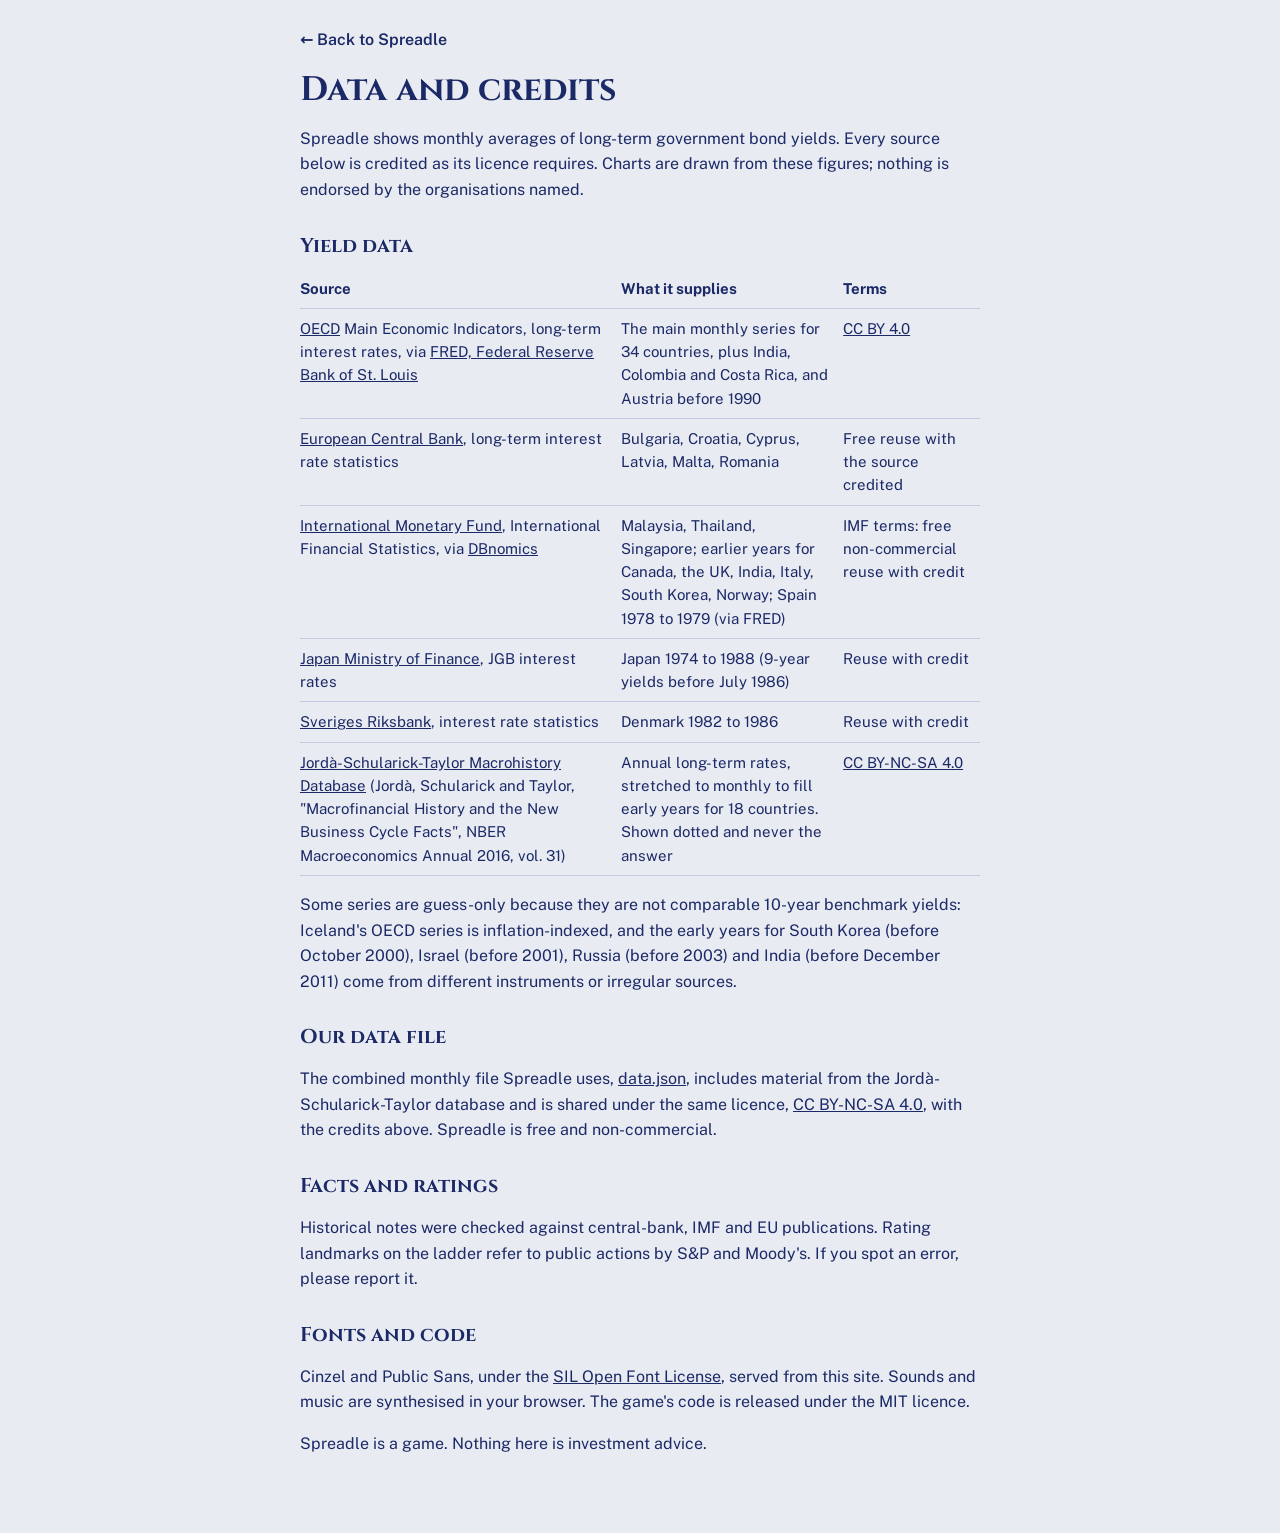
==== public/credits.html @ 6854e9e9 "Spreadle: static site, data pipeline and frozen puzzle schedule Co-Authored-By: Claude Opus 5.5 <nor" ====
<!DOCTYPE html>
<html lang="en">
<head>
<meta charset="utf-8">
<meta name="viewport" content="width=device-width,initial-scale=1">
<title>Data and credits | Spreadle</title>
<link rel="icon" href="icon.svg" type="image/svg+xml">
<link rel="stylesheet" href="fonts.css">
<link rel="stylesheet" href="style.css">
<style>
.page{max-width:72ch;margin:0 auto;padding:28px 20px 60px;color:var(--ink)}
.page h1{font:700 34px/1.15 Cinzel,serif;margin:18px 0 8px}
.page h2{font:700 20px/1.3 Cinzel,serif;margin:30px 0 8px}
.page p,.page li{line-height:1.6}
.page table{border-collapse:collapse;width:100%;font-size:15px;margin:10px 0}
.page th,.page td{text-align:left;vertical-align:top;border-bottom:1px solid var(--line);padding:8px 10px 8px 0}
.page a{color:inherit}
.back{font-weight:600;text-decoration:none}
</style>
</head>
<body>
<main class="page">
<a class="back" href="./">&larr; Back to Spreadle</a>
<h1>Data and credits</h1>
<p>Spreadle shows monthly averages of long-term government bond yields. Every source below is credited as its licence requires. Charts are drawn from these figures; nothing is endorsed by the organisations named.</p>
<h2>Yield data</h2>
<table>
<tr><th>Source</th><th>What it supplies</th><th>Terms</th></tr>
<tr><td><a href="https://www.oecd.org/">OECD</a> Main Economic Indicators, long-term interest rates, via <a href="https://fred.stlouisfed.org/">FRED, Federal Reserve Bank of St. Louis</a></td><td>The main monthly series for 34 countries, plus India, Colombia and Costa Rica, and Austria before 1990</td><td><a href="https://creativecommons.org/licenses/by/4.0/">CC BY 4.0</a></td></tr>
<tr><td><a href="https://data.ecb.europa.eu/">European Central Bank</a>, long-term interest rate statistics</td><td>Bulgaria, Croatia, Cyprus, Latvia, Malta, Romania</td><td>Free reuse with the source credited</td></tr>
<tr><td><a href="https://data.imf.org/">International Monetary Fund</a>, International Financial Statistics, via <a href="https://db.nomics.world/">DBnomics</a></td><td>Malaysia, Thailand, Singapore; earlier years for Canada, the UK, India, Italy, South Korea, Norway; Spain 1978 to 1979 (via FRED)</td><td>IMF terms: free non-commercial reuse with credit</td></tr>
<tr><td><a href="https://www.mof.go.jp/english/policy/jgbs/reference/interest_rate/">Japan Ministry of Finance</a>, JGB interest rates</td><td>Japan 1974 to 1988 (9-year yields before July 1986)</td><td>Reuse with credit</td></tr>
<tr><td><a href="https://www.riksbank.se/">Sveriges Riksbank</a>, interest rate statistics</td><td>Denmark 1982 to 1986</td><td>Reuse with credit</td></tr>
<tr><td><a href="https://www.macrohistory.net/database/">Jordà-Schularick-Taylor Macrohistory Database</a> (Jordà, Schularick and Taylor, "Macrofinancial History and the New Business Cycle Facts", NBER Macroeconomics Annual 2016, vol. 31)</td><td>Annual long-term rates, stretched to monthly to fill early years for 18 countries. Shown dotted and never the answer</td><td><a href="https://creativecommons.org/licenses/by-nc-sa/4.0/">CC BY-NC-SA 4.0</a></td></tr>
</table>
<p>Some series are guess-only because they are not comparable 10-year benchmark yields: Iceland's OECD series is inflation-indexed, and the early years for South Korea (before October 2000), Israel (before 2001), Russia (before 2003) and India (before December 2011) come from different instruments or irregular sources.</p>
<h2>Our data file</h2>
<p>The combined monthly file Spreadle uses, <a href="data.json">data.json</a>, includes material from the Jordà-Schularick-Taylor database and is shared under the same licence, <a href="https://creativecommons.org/licenses/by-nc-sa/4.0/">CC BY-NC-SA 4.0</a>, with the credits above. Spreadle is free and non-commercial.</p>
<h2>Facts and ratings</h2>
<p>Historical notes were checked against central-bank, IMF and EU publications. Rating landmarks on the ladder refer to public actions by S&amp;P and Moody's. If you spot an error, please report it.</p>
<h2>Fonts and code</h2>
<p>Cinzel and Public Sans, under the <a href="fonts/OFL-Cinzel.txt">SIL Open Font License</a>, served from this site. Sounds and music are synthesised in your browser. The game's code is released under the MIT licence.</p>
<p>Spreadle is a game. Nothing here is investment advice.</p>
</main>
</body>
</html>
---- public/fonts.css ----
/* Self-hosted fonts (SIL Open Font License, see fonts/OFL-*.txt): no requests to third-party servers. */
@font-face{font-family:"Cinzel";font-style:normal;font-weight:500;font-display:swap;src:url(fonts/cinzel-latin-500-normal.woff2) format("woff2")}
@font-face{font-family:"Cinzel";font-style:normal;font-weight:700;font-display:swap;src:url(fonts/cinzel-latin-700-normal.woff2) format("woff2")}
@font-face{font-family:"Public Sans";font-style:normal;font-weight:400;font-display:swap;src:url(fonts/public-sans-latin-400-normal.woff2) format("woff2")}
@font-face{font-family:"Public Sans";font-style:normal;font-weight:500;font-display:swap;src:url(fonts/public-sans-latin-500-normal.woff2) format("woff2")}
@font-face{font-family:"Public Sans";font-style:normal;font-weight:600;font-display:swap;src:url(fonts/public-sans-latin-600-normal.woff2) format("woff2")}
@font-face{font-family:"Public Sans";font-style:normal;font-weight:700;font-display:swap;src:url(fonts/public-sans-latin-700-normal.woff2) format("woff2")}
---- public/style.css ----
/* VOICE: dry trading-floor wit, short sentences
   IDEA: a bond certificate and a ratings ladder; the bull climbs, the bear drags you down
   PICTURE: engraved yield chart inside the certificate; engraved bull (ink blue) and bear (oxblood)
   COLOUR and TYPE: intaglio blue on white security paper, vermilion stamp, oxblood bear; Cinzel engraved caps + Public Sans
   LAYOUT: play column (certificate, guess box, coupons, reveal) beside a sticky ratings ladder; ladder becomes a strip on phones */
:root{color-scheme:light dark;
--bg:light-dark(#e9ebf3,#0b1029);--paper:light-dark(#fff,#131a3a);--ink:light-dark(#1b2a66,#dbe0f7);
--ink2:light-dark(#525d8c,#a0aad4);--line:light-dark(#c4cae3,#2f3970);--ghost:light-dark(#8e98c2,#6a76ad);
--stamp:light-dark(#d23f26,#ff7a5c);--bear:light-dark(#8e2234,#ff8a9a);
--hit:light-dark(#2e7a4c,#6fd39a);--close:light-dark(#c99a0e,#f2cf5b);--near:light-dark(#e07a2e,#ffa461);--far:light-dark(#c2384a,#ff6f80);--none:light-dark(#9aa0b5,#5a6283);
--ig:light-dark(#eef3ec,#14273a)}
:root[data-theme=light]{color-scheme:light}:root[data-theme=dark]{color-scheme:dark}
*{box-sizing:border-box;min-width:0}
[hidden]{display:none!important}
body{margin:0;background:var(--bg);color:var(--ink);font:16px/1.55 "Public Sans",system-ui,sans-serif;overflow-x:clip}
button{font:600 16px "Public Sans",sans-serif;min-height:44px;padding:8px 18px;border-radius:4px;border:2px solid var(--ink);background:var(--ink);color:var(--paper);cursor:pointer}
button.ghost{background:transparent;color:var(--ink)}
button.big{font-size:17px;padding:10px 22px}
button:disabled{opacity:.45;cursor:default}
:focus-visible{outline:3px solid var(--stamp);outline-offset:2px}
input{font:inherit;font-size:16px;padding:10px 12px;min-height:46px;border:2px solid var(--ink);border-radius:4px;background:var(--paper);color:var(--ink);flex:1;width:100%}
a{color:inherit}
.sr{position:absolute;width:1px;height:1px;overflow:hidden;clip:rect(0 0 0 0)}

/* mascots */
.hl{fill:var(--ink)}.hlr{fill:var(--bear)}
.m-ol{fill:none;stroke:var(--ink);stroke-width:3.4;stroke-linejoin:round;stroke-linecap:round}
.m-olr{fill:none;stroke:var(--bear);stroke-width:3.4;stroke-linejoin:round;stroke-linecap:round}
.m-bg{fill:var(--paper)}.m-ht{fill:url(#hatch)}.m-htr{fill:url(#hatchR)}
.m-ln{fill:none;stroke:var(--ink);stroke-width:1.3;stroke-linecap:round}.m-lnr{fill:none;stroke:var(--bear);stroke-width:1.3;stroke-linecap:round}
.m-dot{fill:var(--ink)}.m-dotr{fill:var(--bear)}.m-eye{fill:var(--paper)}
.c-o{fill:var(--paper);stroke:var(--ink);stroke-width:1.8}.c-i{fill:none;stroke:var(--ink);stroke-width:1.3;stroke-linecap:round}

/* header */
.top{display:flex;align-items:center;gap:12px;flex-wrap:wrap;max-width:1160px;margin:0 auto;padding:12px max(3vw,12px) 0}
.brand{display:flex;align-items:center;gap:8px;background:none;border:0;color:var(--ink);padding:4px;font:700 24px/1 Cinzel,serif;letter-spacing:.03em}
.brand-bull{width:46px;height:29px}
.session{margin:0;color:var(--ink2);font-size:15px;flex:1}
.tools{display:flex;gap:6px}
.tool{width:44px;padding:0;display:grid;place-items:center;background:var(--paper);color:var(--ink);border:1px solid var(--line)}
.tool svg{width:22px;height:22px}.ti{fill:var(--ink)}.ts{fill:none;stroke:var(--ink);stroke-width:1.8;stroke-linecap:round}
.tool[aria-pressed=false]{opacity:.5}
.tool span{font:700 19px Cinzel,serif}

/* layout */
.layout{max-width:1160px;margin:0 auto;padding:14px max(3vw,12px) 24px;display:grid;grid-template-columns:minmax(0,1fr) 290px;gap:22px;align-items:start}
.cert{background:var(--paper);border:3px double var(--ink);outline:1px solid var(--line);outline-offset:-10px;padding:clamp(14px,2.4vw,26px);position:relative;overflow:hidden}
.band{position:relative;height:86px;display:grid;place-items:center}
.guil{position:absolute;inset:0;width:100%;height:100%}
.band h1{position:relative;margin:0;padding:2px 18px;background:var(--paper);font:700 clamp(38px,6vw,54px)/1.05 Cinzel,serif;letter-spacing:.04em}

/* landing */
.land-sub{text-align:center;margin:2px 0 6px;color:var(--ink2)}
.vignette{display:flex;align-items:center;justify-content:center;gap:clamp(8px,3vw,28px);margin:6px 0 4px}
.mascot{width:clamp(130px,26vw,230px);aspect-ratio:1.6}
.vs{font:700 20px Cinzel,serif;color:var(--ink2)}
.land-tag{text-align:center;max-width:56ch;margin:8px auto 14px;font-size:17px}
.slots{list-style:none;padding:0;margin:0 auto 18px;display:grid;grid-template-columns:repeat(5,minmax(0,1fr));gap:8px;max-width:640px}
.slots li{border:1px dashed var(--line);border-radius:6px;padding:8px 6px;text-align:center;font-size:13px;color:var(--ink2)}
.slots b{display:block;font:700 15px Cinzel,serif;color:var(--ink)}
.land-acts{display:flex;gap:10px;justify-content:center;flex-wrap:wrap}
.land-note{text-align:center;color:var(--ink2);font-size:14px;margin:12px 0 0}

/* round bar */
.roundbar{display:flex;align-items:center;justify-content:space-between;gap:12px;margin:0 0 10px;flex-wrap:wrap}
.pips{list-style:none;margin:0;padding:0;display:flex;gap:10px;align-items:flex-end}
.pip{display:flex;flex-direction:column;align-items:center;gap:3px;font-size:12px;color:var(--ink2)}
.candle{position:relative;width:14px;height:26px;border:2px solid var(--line);border-radius:2px;background:var(--paper)}
.candle::before{content:"";position:absolute;left:50%;top:-7px;bottom:-7px;width:2px;margin-left:-1px;background:var(--line);z-index:-1}
.pip.cur .candle{border-color:var(--ink);box-shadow:0 0 0 3px color-mix(in srgb,var(--stamp) 35%,transparent)}
.pip.cur{color:var(--ink);font-weight:600}
.tokens{display:flex;align-items:center;gap:6px;font-size:14px;color:var(--ink2)}
.tokens svg{width:24px;height:24px}.tokens svg.used{opacity:.25}

/* card */
.card{padding-top:12px}
.strip{position:relative;height:16px;margin:0 -8px 8px}
.kicker{margin:0;color:var(--stamp);font-weight:600;font-size:14px}
.q{font:600 clamp(20px,2.6vw,26px)/1.2 "Public Sans",sans-serif;margin:2px 0 10px;text-wrap:balance}
.facts{display:grid;grid-template-columns:repeat(auto-fit,minmax(min(100%,140px),1fr));gap:4px 16px;margin:0 0 8px;font-size:15px}
.facts div{border-top:1px solid var(--line);padding-top:5px}
.facts dt{color:var(--ink2);font-size:13px}.facts dd{margin:0;font-weight:600}
.locked{color:var(--ink2);font-weight:400;font-style:italic}
.fig{position:relative;height:clamp(250px,40vw,350px);touch-action:pan-y}
.fig>svg{position:absolute;inset:0;width:100%;height:100%}
.fig.full{height:clamp(190px,28vw,250px)}
.tip{position:absolute;top:4px;left:0;pointer-events:none;background:var(--ink);color:var(--paper);font-size:13px;padding:2px 8px;border-radius:3px;white-space:nowrap;opacity:0}
.stamp{position:absolute;left:9%;top:5%;font:700 clamp(17px,3.2vw,28px)/1 Cinzel,serif;color:var(--stamp);border:4px solid var(--stamp);padding:8px 16px 6px;border-radius:6px;transform:rotate(-9deg);opacity:0;pointer-events:none;text-align:center;background:color-mix(in srgb,var(--paper) 55%,transparent)}
.stamp small{display:block;font:600 12px "Public Sans",sans-serif;margin-top:3px}
.stamp.on{opacity:.85}.stamp.anim{animation:thud .45s cubic-bezier(.2,1.4,.4,1)}
@keyframes thud{from{transform:rotate(-16deg) scale(1.8);opacity:0}to{transform:rotate(-9deg) scale(1);opacity:.93}}

/* higher or lower */
.hlq{display:grid;grid-template-columns:repeat(2,minmax(0,1fr));gap:12px;margin:6px 0 4px}
.hlq button{min-height:84px;font-size:20px;background:var(--paper);color:var(--ink);border:2px solid var(--ink)}
.hlq button small{display:block;font-weight:400;font-size:14px;color:var(--ink2)}
.hlq button.right{border-color:var(--hit);box-shadow:inset 0 0 0 2px var(--hit)}
.hlq button.wrong{border-color:var(--far);box-shadow:inset 0 0 0 2px var(--far)}
.hlq button:disabled{opacity:1;cursor:default}
.hlq .hlnext{grid-column:1/-1;min-height:48px;font-size:17px;background:var(--ink);color:var(--paper)}

/* controls */
.controls{margin:14px 0 4px;display:grid;gap:10px}
label{display:block;font-weight:600;margin-bottom:6px}
.row{display:flex;gap:8px}
.pool{margin:6px 0 0;font-size:14px;color:var(--ink2)}
.sugg{list-style:none;margin:6px 0 0;padding:0;display:flex;flex-wrap:wrap;gap:6px}
.sugg button{min-height:36px;padding:4px 12px;font-weight:500;font-size:15px;background:transparent;color:var(--ink);border:1px solid var(--line)}
.msg{min-height:1.4em;color:var(--stamp);font-size:15px;margin:4px 0 0}
.hints{display:flex;flex-wrap:wrap;align-items:center;gap:8px;font-size:14px;color:var(--ink2)}
.hints button{min-height:38px;padding:4px 12px;font-size:14px;background:transparent;color:var(--ink);border:1px solid var(--ink);display:inline-flex;align-items:center;gap:6px}
.hints button svg{width:18px;height:18px}

/* coupons */
.coupons{display:grid;grid-template-columns:repeat(5,minmax(0,1fr));gap:10px;list-style:none;margin:8px 0 0;padding:0}
.coupons.three{grid-template-columns:repeat(3,minmax(0,1fr))}
.coupon{border:2px dashed var(--line);border-radius:10px;padding:9px 10px;background:var(--paper);min-height:84px}
.coupon .no{font-size:13px;color:var(--ink2)}
.coupon .who{font-weight:700;display:flex;align-items:center;gap:8px}
.seal{width:14px;height:14px;border-radius:50%;flex:none;background:var(--c,var(--none))}
.coupon .nums{display:flex;gap:2px 14px;font-size:15px;font-variant-numeric:tabular-nums;flex-wrap:wrap}
.coupon .nums>span{white-space:nowrap}.coupon .nums>span.nd{white-space:normal;flex:1 1 100%}
.coupon .nums>span.estn{flex:1 1 100%;font-size:12px;color:var(--ink2);white-space:normal}
.coupon.empty{color:var(--ink2)}.coupon.hintc{border-style:solid;border-color:var(--line)}.coupon.used{border-style:solid;border-color:var(--ink)}

/* reveal */
.reveal{margin-top:16px;background:var(--paper);border:3px double var(--ink);padding:16px clamp(14px,2.4vw,22px)}
.reveal.anim{animation:rise .35s ease-out}
@keyframes rise{from{opacity:0;transform:translateY(10px)}}
.rv-head{display:flex;gap:14px;align-items:center}
.rv-mascot{width:120px;height:75px;flex:none}
.rv-mascot.charge{animation:charge .7s ease-out}.rv-mascot.swipe{animation:swipe .6s ease-in-out}
@keyframes charge{0%{transform:translateX(-24px)}60%{transform:translateX(8px) rotate(-3deg)}100%{transform:none}}
@keyframes swipe{0%,100%{transform:none}25%{transform:translateX(-6px) rotate(4deg)}50%{transform:translateX(6px) rotate(-4deg)}75%{transform:translateX(-3px)}}
.ep{margin:0;color:var(--stamp);font-weight:600;font-size:14px}
.reveal h2{font:700 clamp(19px,2.4vw,23px)/1.2 Cinzel,serif;margin:2px 0 4px}
.delta{margin:0;font-weight:600}
.delta.up{color:var(--hit)}.delta.down{color:var(--bear)}
.rv-facts{margin:12px 0;padding-left:20px;max-width:70ch}
.rv-facts li{margin:4px 0}
.rv-acts{display:flex;gap:10px;flex-wrap:wrap}
.hist{margin-top:14px}
.hist-h{margin:0 0 4px;font-weight:600}

/* ladder */
.ladder{position:sticky;top:12px;background:var(--paper);border:3px double var(--ink);padding:14px 14px 10px}
.ld-h{font:700 18px Cinzel,serif;margin:0 0 8px}
.rungs{list-style:none;margin:0;padding:0;display:flex;flex-direction:column}
.rung{display:grid;grid-template-columns:52px minmax(0,1fr);gap:2px 8px;padding:6px 6px;border-bottom:1px solid var(--line);position:relative}
.rung .rt{font:700 17px Cinzel,serif;grid-row:span 2}
.rung .rd{font-size:13px;font-weight:600}
.rung .rl{font-size:12px;color:var(--ink2);line-height:1.35}
.rung.ig{background:var(--ig)}
.rung.igline{border-bottom:2px dashed var(--ink)}
.rung.cur{outline:2px solid var(--ink);outline-offset:-2px;background:color-mix(in srgb,var(--stamp) 10%,var(--paper))}
.rung .bullmark{position:absolute;right:6px;top:4px;width:44px;height:28px}
.rung.cur.flash{animation:flash .9s ease-out}
@keyframes flash{0%{background:color-mix(in srgb,var(--stamp) 40%,var(--paper))}}
.ld-note{font-size:13px;color:var(--ink2);margin:8px 0 0}

/* dialogs */
.dlg{width:min(94vw,720px);max-height:92vh;overflow:auto;background:var(--paper);color:var(--ink);border:3px double var(--ink);border-radius:4px;padding:22px clamp(14px,3vw,26px) 18px}
.dlg::backdrop{background:rgb(11 16 41/.6)}
.dlg[open]{animation:pop .25s ease-out}
@keyframes pop{from{opacity:0;transform:translateY(12px)}}
.x{position:sticky;float:right;top:0;margin:-8px -6px 0 8px;min-height:40px;width:40px;padding:0;font-size:18px;background:var(--paper);color:var(--ink);border:1px solid var(--line)}
.end-top{display:flex;align-items:center;gap:16px}
.end-mascot{width:150px;height:94px;flex:none}
.end-k{margin:0;color:var(--ink2)}
.end-rating{margin:0;font:700 clamp(46px,9vw,64px)/1 Cinzel,serif}
.end-desc{margin:4px 0 0;font-weight:600}
.end-log{list-style:none;padding:0;margin:16px 0;display:grid;gap:6px}
.end-log li{display:grid;grid-template-columns:20px minmax(0,1fr) auto;gap:10px;align-items:center;border-top:1px solid var(--line);padding-top:6px;font-size:15px}
.end-log .lk{font-size:13px;color:var(--ink2)}
.end-log .pts{font-weight:700;font-variant-numeric:tabular-nums}
.share{background:color-mix(in srgb,var(--ink) 6%,var(--paper));border:1px solid var(--line);padding:10px 12px;font:15px/1.5 ui-monospace,Menlo,monospace;white-space:pre-wrap;margin:0 0 10px}
.dlg-acts{display:flex;gap:10px;flex-wrap:wrap}
.stats{display:grid;grid-template-columns:repeat(4,minmax(0,1fr));gap:8px;margin:14px 0;text-align:center}
.stats b{display:block;font:700 24px/1.1 Cinzel,serif}.stats span{font-size:13px;color:var(--ink2)}
.dist{display:grid;gap:3px;font-size:13px}
.dist div{display:grid;grid-template-columns:40px minmax(0,1fr);gap:8px;align-items:center}
.dist i{display:block;height:16px;background:var(--ink);color:var(--paper);font-style:normal;text-align:right;padding:0 5px;min-width:18px;border-radius:2px;font-size:12px}
.dist .me i{background:var(--stamp)}
.next{color:var(--ink2);font-size:14px;margin:12px 0 0}
.help{padding-left:20px}.help li{margin:6px 0;max-width:68ch}
.foot{max-width:1160px;margin:0 auto;padding:0 max(3vw,12px) 28px;font-size:13px;color:var(--ink2)}

@media (max-width:900px){
  .layout{grid-template-columns:minmax(0,1fr)}
  .ladder{order:-1;position:static;padding:10px}
  .ld-h{display:none}
  .rungs{flex-direction:row-reverse}
  .rung{flex:1;display:block;text-align:center;padding:6px 0;border-bottom:0;border-left:1px solid var(--line)}
  .rung .rt{font-size:14px}.rung .rd,.rung .rl{display:none}
  .rung.igline{border-bottom:0;border-left:2px dashed var(--ink)}
  .rung .bullmark{position:static;display:block;margin:0 auto;width:30px;height:19px}
  .ld-note{margin-top:6px}
  body.onland .ladder{display:none}
}
@media (max-width:760px){.coupons,.coupons.three{grid-template-columns:repeat(2,minmax(0,1fr))}}
@media (max-width:600px){
  .coupon{min-height:0}
  .slots{grid-template-columns:repeat(5,minmax(0,1fr));gap:4px}.slots li{font-size:11px;padding:6px 2px}.slots b{font-size:13px}
  .band{height:70px}
  .rv-mascot{width:84px;height:53px}
  .end-mascot{width:96px;height:60px}
  .stats b{font-size:20px}
  .session{flex-basis:100%;order:3}
}
@media (prefers-reduced-motion:reduce){*{animation:none!important;transition:none!important}}
.sugg button.nodata{color:var(--ink2);border-style:dashed;cursor:not-allowed;opacity:.75}
.sugg button.nodata span{margin-left:6px;font-size:12px;font-weight:400}
.rv-facts li.note,#rvFacts li.note{list-style:none;margin-left:-1.1em;padding:8px 12px;background:var(--paper2, rgba(0,0,0,.03));border-left:3px solid var(--stamp)}
/* end-of-session finale */
.end-mwrap{position:relative;flex:none;padding:0;border:0;background:none;cursor:pointer;min-height:0}
.end-mwrap:focus-visible{outline:2px solid var(--ink);outline-offset:4px}
.end-mwrap .end-mascot{display:block}
.roar-word{position:absolute;left:4px;top:0;font:italic 700 22px/1 Georgia,serif;color:var(--bear);opacity:0;transform:rotate(-12deg) scale(.4);pointer-events:none}
.end-mwrap.rear .end-mascot{transform-origin:18% 92%;animation:rear 2.2s cubic-bezier(.3,.7,.4,1)}
.end-mwrap.roar .end-mascot{transform-origin:80% 92%;animation:roar 2.4s ease-in-out}
.end-mwrap.roar .roar-word{animation:roarword 2.4s ease-out}
@keyframes rear{0%{transform:none}12%{transform:translateY(-10px)}26%{transform:translateY(-4px) rotate(-20deg)}38%{transform:rotate(-12deg)}48%{transform:rotate(-24deg)}58%{transform:rotate(-14deg)}68%{transform:rotate(-22deg)}84%{transform:rotate(-4deg) translateY(-3px)}100%{transform:none}}
@keyframes roar{0%{transform:none}18%{transform:rotate(12deg) scale(1.06)}22%,26%,30%,34%,38%,42%{transform:rotate(12deg) scale(1.08) translateX(-2px)}24%,28%,32%,36%,40%{transform:rotate(12deg) scale(1.08) translateX(2px)}60%{transform:rotate(8deg) scale(1.04)}80%{transform:rotate(2deg)}100%{transform:none}}
@keyframes roarword{0%,14%{opacity:0;transform:rotate(-12deg) scale(.4)}24%{opacity:1;transform:rotate(-12deg) scale(1.15)}50%{opacity:1;transform:rotate(-8deg) scale(1)}75%,100%{opacity:0;transform:rotate(-8deg) scale(1)}}
@media (prefers-reduced-motion: reduce){.end-mwrap .end-mascot,.end-mwrap .roar-word{animation:none!important}}
.end-mascot{--gnd:0}
.end-mwrap::after{content:"";position:absolute;left:5%;right:5%;bottom:6%;height:1.5px;background:var(--ink);opacity:.7}
.end-mwrap[data-m=bear]::after{background:var(--bear)}
.end-mwrap.rear .end-mascot{transform-origin:18% 90%}.end-mwrap.roar .end-mascot{transform-origin:82% 90%}
.sugg button .part{margin-left:6px;font-size:12px;font-weight:400;color:var(--ink2)}
.foot a{margin-left:12px;white-space:nowrap}
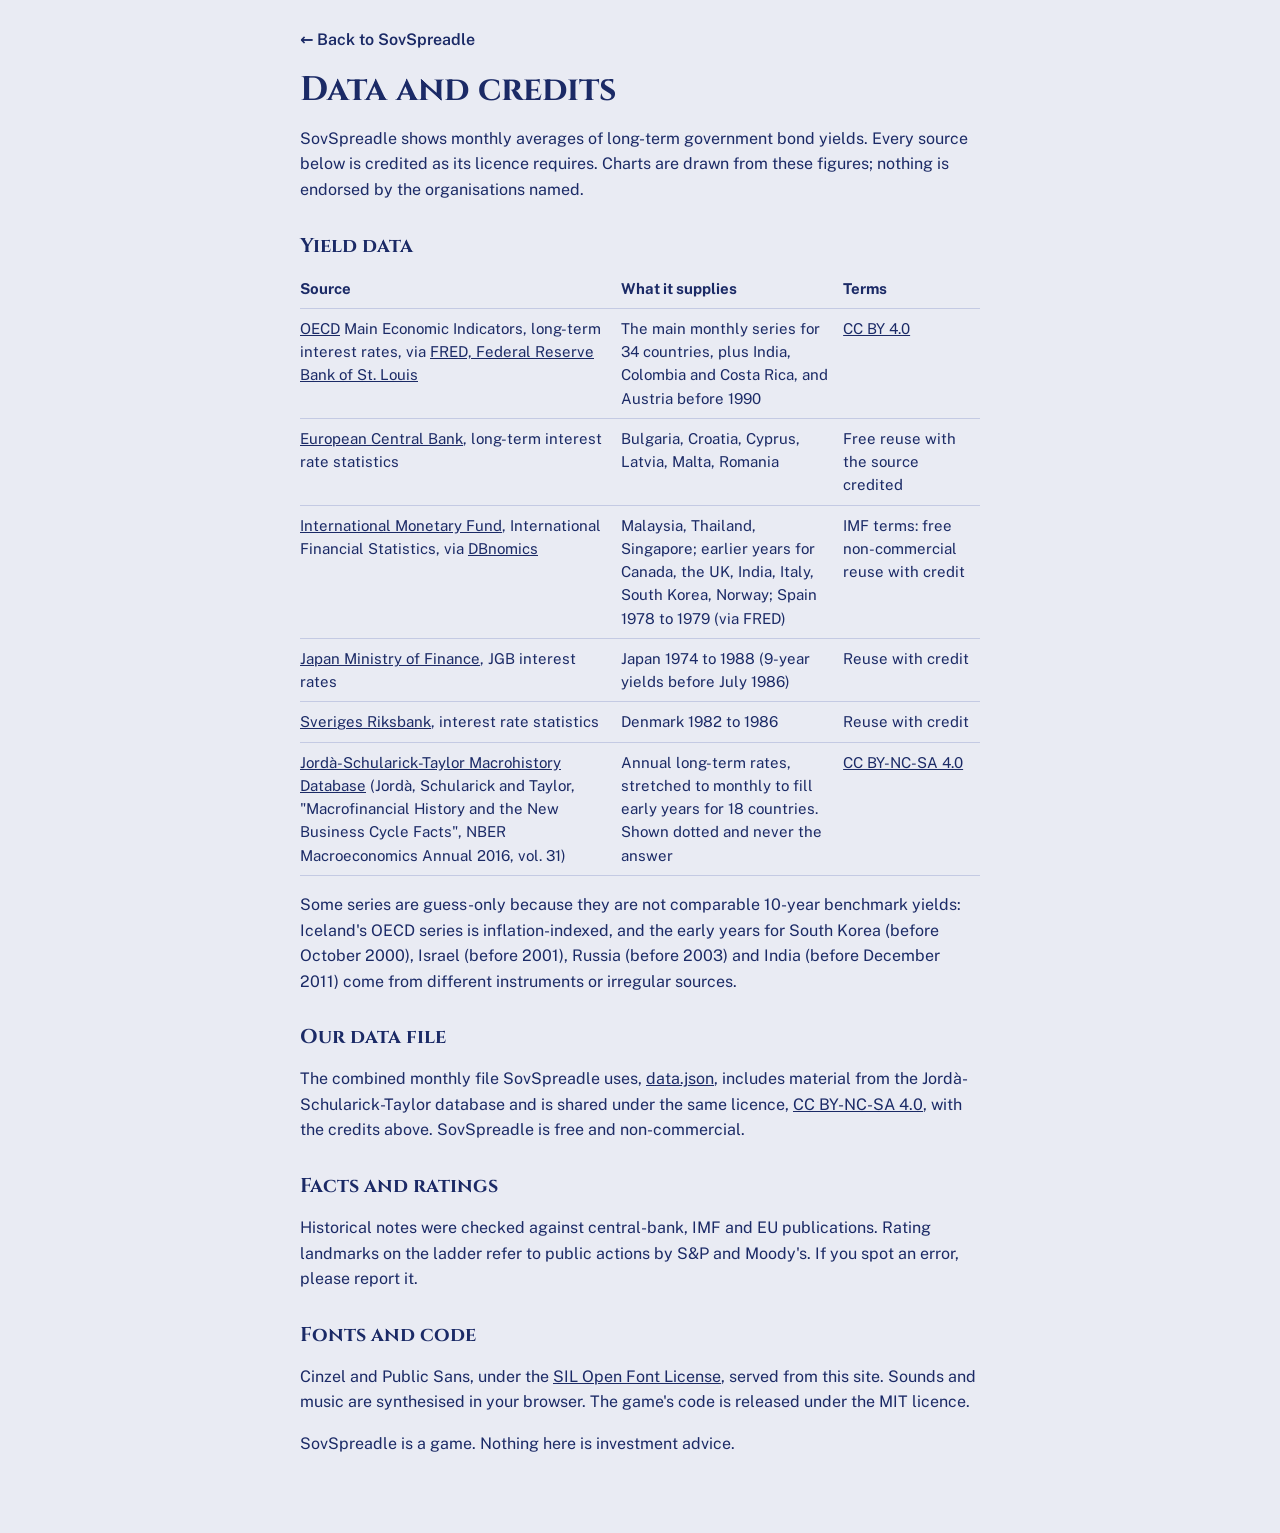
==== commit afcb0bc4: "Rename the game to SovSpreadle Saved-progress keys and the puzzle seed keep their old names, so stre" ====
--- a/public/credits.html
+++ b/public/credits.html
@@ -3,7 +3,7 @@
 <head>
 <meta charset="utf-8">
 <meta name="viewport" content="width=device-width,initial-scale=1">
-<title>Data and credits | Spreadle</title>
+<title>Data and credits | SovSpreadle</title>
 <link rel="icon" href="icon.svg" type="image/svg+xml">
 <link rel="stylesheet" href="fonts.css">
 <link rel="stylesheet" href="style.css">
@@ -20,9 +20,9 @@
 </head>
 <body>
 <main class="page">
-<a class="back" href="./">&larr; Back to Spreadle</a>
+<a class="back" href="./">&larr; Back to SovSpreadle</a>
 <h1>Data and credits</h1>
-<p>Spreadle shows monthly averages of long-term government bond yields. Every source below is credited as its licence requires. Charts are drawn from these figures; nothing is endorsed by the organisations named.</p>
+<p>SovSpreadle shows monthly averages of long-term government bond yields. Every source below is credited as its licence requires. Charts are drawn from these figures; nothing is endorsed by the organisations named.</p>
 <h2>Yield data</h2>
 <table>
 <tr><th>Source</th><th>What it supplies</th><th>Terms</th></tr>
@@ -35,12 +35,12 @@
 </table>
 <p>Some series are guess-only because they are not comparable 10-year benchmark yields: Iceland's OECD series is inflation-indexed, and the early years for South Korea (before October 2000), Israel (before 2001), Russia (before 2003) and India (before December 2011) come from different instruments or irregular sources.</p>
 <h2>Our data file</h2>
-<p>The combined monthly file Spreadle uses, <a href="data.json">data.json</a>, includes material from the Jordà-Schularick-Taylor database and is shared under the same licence, <a href="https://creativecommons.org/licenses/by-nc-sa/4.0/">CC BY-NC-SA 4.0</a>, with the credits above. Spreadle is free and non-commercial.</p>
+<p>The combined monthly file SovSpreadle uses, <a href="data.json">data.json</a>, includes material from the Jordà-Schularick-Taylor database and is shared under the same licence, <a href="https://creativecommons.org/licenses/by-nc-sa/4.0/">CC BY-NC-SA 4.0</a>, with the credits above. SovSpreadle is free and non-commercial.</p>
 <h2>Facts and ratings</h2>
 <p>Historical notes were checked against central-bank, IMF and EU publications. Rating landmarks on the ladder refer to public actions by S&amp;P and Moody's. If you spot an error, please report it.</p>
 <h2>Fonts and code</h2>
 <p>Cinzel and Public Sans, under the <a href="fonts/OFL-Cinzel.txt">SIL Open Font License</a>, served from this site. Sounds and music are synthesised in your browser. The game's code is released under the MIT licence.</p>
-<p>Spreadle is a game. Nothing here is investment advice.</p>
+<p>SovSpreadle is a game. Nothing here is investment advice.</p>
 </main>
 </body>
 </html>
--- a/public/style.css
+++ b/public/style.css
@@ -229,3 +229,4 @@
 .end-mwrap.rear .end-mascot{transform-origin:18% 90%}.end-mwrap.roar .end-mascot{transform-origin:82% 90%}
 .sugg button .part{margin-left:6px;font-size:12px;font-weight:400;color:var(--ink2)}
 .foot a{margin-left:12px;white-space:nowrap}
+.sov{color:var(--stamp);font-weight:500}
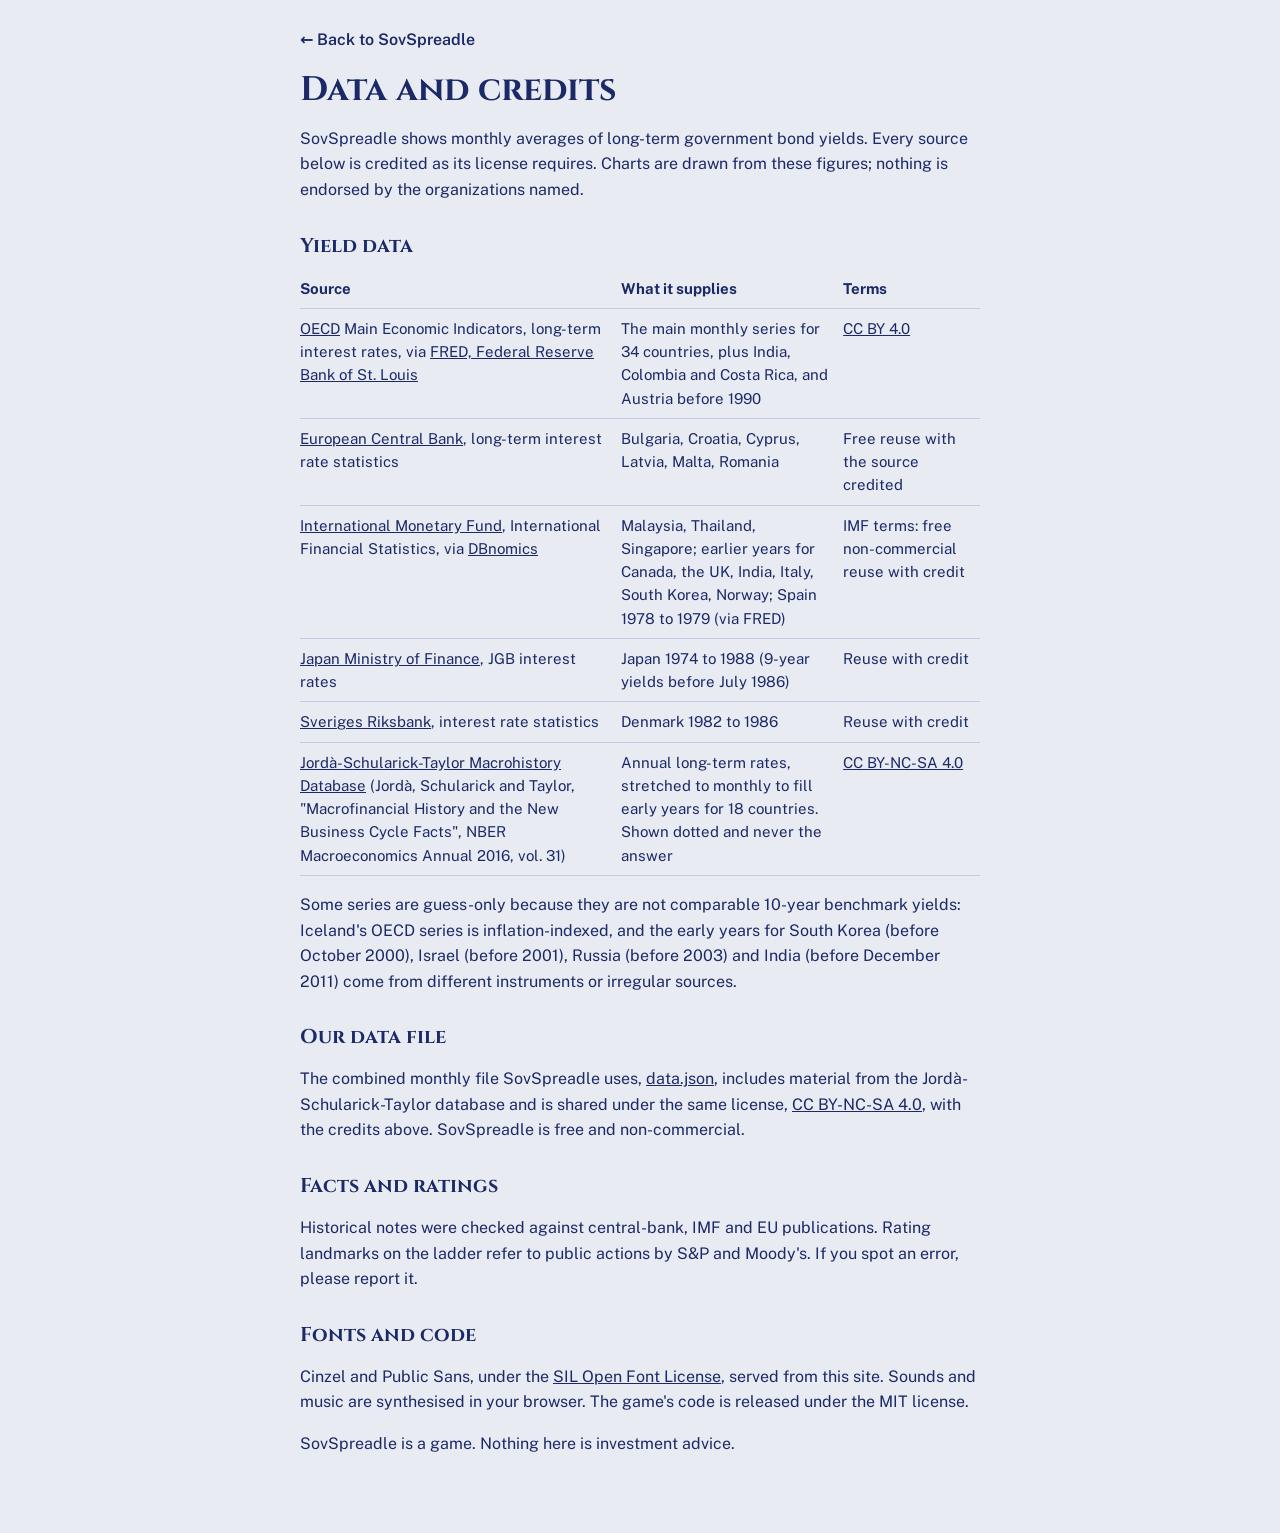
==== commit b1f1289f: "Rewrite the README for players and contributors; US spelling on the credits page Co-Authored-By: Cla" ====
--- a/public/credits.html
+++ b/public/credits.html
@@ -22,7 +22,7 @@
 <main class="page">
 <a class="back" href="./">&larr; Back to SovSpreadle</a>
 <h1>Data and credits</h1>
-<p>SovSpreadle shows monthly averages of long-term government bond yields. Every source below is credited as its licence requires. Charts are drawn from these figures; nothing is endorsed by the organisations named.</p>
+<p>SovSpreadle shows monthly averages of long-term government bond yields. Every source below is credited as its license requires. Charts are drawn from these figures; nothing is endorsed by the organizations named.</p>
 <h2>Yield data</h2>
 <table>
 <tr><th>Source</th><th>What it supplies</th><th>Terms</th></tr>
@@ -35,11 +35,11 @@
 </table>
 <p>Some series are guess-only because they are not comparable 10-year benchmark yields: Iceland's OECD series is inflation-indexed, and the early years for South Korea (before October 2000), Israel (before 2001), Russia (before 2003) and India (before December 2011) come from different instruments or irregular sources.</p>
 <h2>Our data file</h2>
-<p>The combined monthly file SovSpreadle uses, <a href="data.json">data.json</a>, includes material from the Jordà-Schularick-Taylor database and is shared under the same licence, <a href="https://creativecommons.org/licenses/by-nc-sa/4.0/">CC BY-NC-SA 4.0</a>, with the credits above. SovSpreadle is free and non-commercial.</p>
+<p>The combined monthly file SovSpreadle uses, <a href="data.json">data.json</a>, includes material from the Jordà-Schularick-Taylor database and is shared under the same license, <a href="https://creativecommons.org/licenses/by-nc-sa/4.0/">CC BY-NC-SA 4.0</a>, with the credits above. SovSpreadle is free and non-commercial.</p>
 <h2>Facts and ratings</h2>
 <p>Historical notes were checked against central-bank, IMF and EU publications. Rating landmarks on the ladder refer to public actions by S&amp;P and Moody's. If you spot an error, please report it.</p>
 <h2>Fonts and code</h2>
-<p>Cinzel and Public Sans, under the <a href="fonts/OFL-Cinzel.txt">SIL Open Font License</a>, served from this site. Sounds and music are synthesised in your browser. The game's code is released under the MIT licence.</p>
+<p>Cinzel and Public Sans, under the <a href="fonts/OFL-Cinzel.txt">SIL Open Font License</a>, served from this site. Sounds and music are synthesised in your browser. The game's code is released under the MIT license.</p>
 <p>SovSpreadle is a game. Nothing here is investment advice.</p>
 </main>
 </body>
